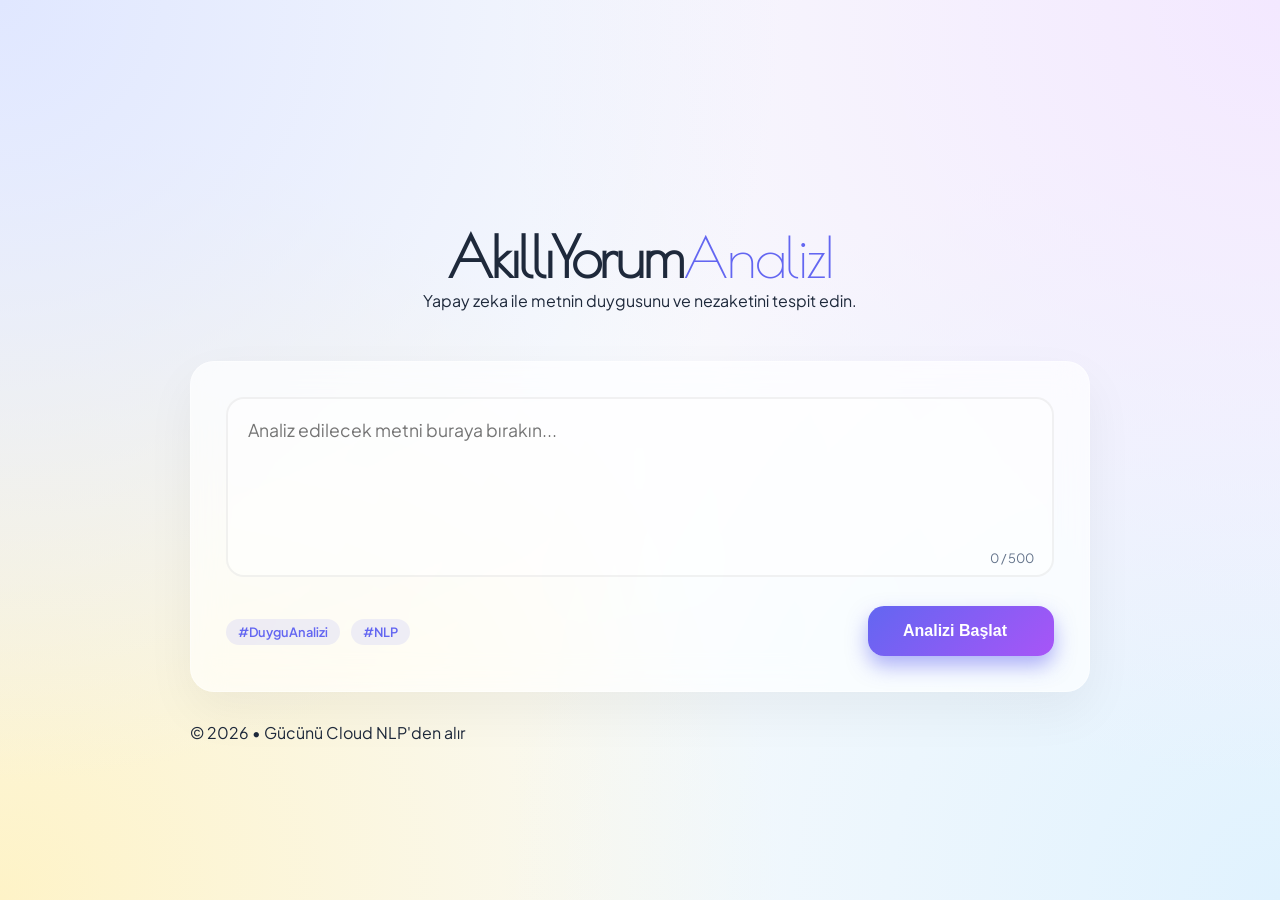
==== frontend/index.html @ a73bcc67 "feat: frontend ve backend resmi olarak birleştirildi" ====
<!DOCTYPE html>
<html lang="tr">
<head>
    <meta charset="UTF-8">
    <meta name="viewport" content="width=device-width, initial-scale=1.0">
    <title>SentimentAI | Akıllı Yorum Analizi</title>
    <link rel="preconnect" href="https://fonts.googleapis.com">
    <link rel="preconnect" href="https://fonts.gstatic.com" crossorigin>
    <link href="https://fonts.googleapis.com/css2?family=Plus+Jakarta+Sans:wght@300;400;600;800&family=Poiret+One&display=swap" rel="stylesheet">
    <link rel="stylesheet" href="https://cdnjs.cloudflare.com/ajax/libs/font-awesome/6.4.0/css/all.min.css">
    <link rel="stylesheet" href="style.css">
</head>
<body>
    <!-- Arka plan animasyon katmanı -->
    <div id="bg-canvas"></div>

    <div class="main-container">
        <header class="app-header">
            <div class="logo-icon"><i class="fas fa-brain-circuit"></i></div>
            <h1>AkıllıYorum<span>AnalizI</span></h1>
            <p>Yapay zeka ile metnin duygusunu ve nezaketini tespit edin.</p>
        </header>

        <main class="analysis-section">
            <div class="glass-card input-card">
                <div class="input-wrapper">
                    <textarea id="comment-input" placeholder="Analiz edilecek metni buraya bırakın..."></textarea>
                    <div class="char-count">0 / 500</div>
                </div>
                
                <div class="action-bar">
                    <div class="quick-tags">
                        <span>#DuyguAnalizi</span>
                        <span>#NLP</span>
                    </div>
                    <button id="analyze-btn" onclick="analizEt()">
                        <span id="btn-text">Analizi Başlat</span>
                        <i class="fas fa-sparkles"></i>
                        <div id="loader" class="loader hidden"></div>
                    </button>
                </div>
            </div>

            <!-- Sonuç Alanı -->
            <div id="result-container" class="glass-card result-card hidden">
                <div class="result-header">
                    <h2><i class="fas fa-chart-pie"></i> Analiz Raporu</h2>
                </div>
                
                <div class="results-grid">
                    <div class="result-item" id="sentiment-box">
                        <div class="item-info">
                            <h3>DUYGU DURUMU</h3>
                            <span id="sentiment-percent" class="percent-badge">0%</span>
                        </div>
                        <div class="status-display">
                            <i id="sentiment-icon" class="fas fa-smile"></i>
                            <p id="sentiment-label">Pozitif</p>
                        </div>
                        <div class="score-bar-bg">
                            <div id="sentiment-score-bar" class="score-bar"></div>
                        </div>
                    </div>

                    <div class="result-item" id="toxicity-box">
                        <div class="item-info">
                            <h3>GÜVENLİK (TOKSİKLİK)</h3>
                            <span id="toxicity-percent" class="percent-badge">0%</span>
                        </div>
                        <div class="status-display">
                            <i id="toxicity-icon" class="fas fa-shield-check"></i>
                            <p id="toxicity-label">Güvenli</p>
                        </div>
                        <div class="score-bar-bg">
                            <div id="toxicity-score-bar" class="score-bar"></div>
                        </div>
                    </div>
                </div>

                <div class="summary-box">
                    <p id="result-text-summary">Analiz yapılıyor...</p>
                </div>
            </div>
        </main>

        <footer class="app-footer">
            <p>© 2026 • Gücünü Cloud NLP'den alır</p>
        </footer>
    </div>

    <script src="script.js"></script>
</body>
</html>
---- frontend/style.css ----
:root {
    --primary: #6366f1;
    --primary-glow: rgba(99, 102, 241, 0.5);
    --secondary: #a855f7;
    --bg-dark: #0f172a;
    --card-bg: rgba(255, 255, 255, 0.7);
    --text-main: #1e293b;
    --text-soft: #64748b;
    --pos-color: #10b981;
    --neg-color: #ef4444;
    --glass-border: rgba(255, 255, 255, 0.4);
}

* {
    margin: 0;
    padding: 0;
    box-sizing: border-box;
}

body {
    font-family: 'Plus Jakarta Sans', sans-serif;
    background-color: var(--bg-dark);
    color: var(--text-main);
    min-height: 100vh;
    display: flex;
    justify-content: center;
    align-items: center;
    overflow-x: hidden;
}

/* Dinamik Mesh Arka Plan */
#bg-canvas {
    position: fixed;
    top: 0;
    left: 0;
    width: 100%;
    height: 100%;
    z-index: -2;
    background: radial-gradient(circle at 0% 0%, #e0e7ff 0%, transparent 50%),
                radial-gradient(circle at 100% 0%, #f3e8ff 0%, transparent 50%),
                radial-gradient(circle at 100% 100%, #e0f2fe 0%, transparent 50%),
                radial-gradient(circle at 0% 100%, #fef3c7 0%, transparent 50%);
    background-color: #f8fafc;
    animation: bgShift 20s ease infinite alternate;
}

@keyframes bgShift {
    0% { transform: scale(1); }
    100% { transform: scale(1.1); }
}

.main-container {
    width: 90%;
    max-width: 900px;
    z-index: 1;
    padding: 40px 0;
}

/* Başlık */
.app-header {
    text-align: center;
    margin-bottom: 50px;
}

.logo-icon {
    font-size: 2.5rem;
    color: var(--primary);
    margin-bottom: 15px;
    filter: drop-shadow(0 0 10px var(--primary-glow));
}

.app-header h1 {
    font-family: 'Poiret One', cursive;
    font-size: 3.5rem;
    font-weight: 800;
    letter-spacing: -2px;
}

.app-header h1 span {
    color: var(--primary);
    font-weight: 400;
}

/* Glassmorphism Kartları */
.glass-card {
    background: var(--card-bg);
    backdrop-filter: blur(16px) saturate(180%);
    -webkit-backdrop-filter: blur(16px) saturate(180%);
    border: 1px solid var(--glass-border);
    border-radius: 24px;
    padding: 35px;
    box-shadow: 0 20px 50px rgba(0, 0, 0, 0.05);
    margin-bottom: 30px;
    transition: transform 0.3s ease;
}

.input-card:hover {
    transform: translateY(-5px);
}

/* Textarea Düzenleme */
.input-wrapper {
    position: relative;
}

textarea {
    width: 100%;
    height: 180px;
    padding: 20px;
    border: 2px solid rgba(0, 0, 0, 0.05);
    border-radius: 18px;
    background: rgba(255, 255, 255, 0.5);
    font-family: inherit;
    font-size: 1.1rem;
    color: var(--text-main);
    resize: none;
    outline: none;
    transition: all 0.3s ease;
}

textarea:focus {
    background: white;
    border-color: var(--primary);
    box-shadow: 0 0 20px rgba(99, 102, 241, 0.1);
}

.char-count {
    position: absolute;
    bottom: 15px;
    right: 20px;
    font-size: 0.8rem;
    color: var(--text-soft);
}

/* Buton Tasarımı */
.action-bar {
    display: flex;
    justify-content: space-between;
    align-items: center;
    margin-top: 25px;
}

.quick-tags span {
    font-size: 0.8rem;
    background: rgba(99, 102, 241, 0.1);
    color: var(--primary);
    padding: 5px 12px;
    border-radius: 20px;
    margin-right: 8px;
    font-weight: 600;
}

button {
    background: linear-gradient(135deg, var(--primary), var(--secondary));
    color: white;
    border: none;
    padding: 16px 35px;
    border-radius: 16px;
    font-size: 1rem;
    font-weight: 700;
    cursor: pointer;
    display: flex;
    align-items: center;
    gap: 12px;
    transition: all 0.3s ease;
    box-shadow: 0 10px 20px var(--primary-glow);
}

button:hover {
    transform: scale(1.05);
    box-shadow: 0 15px 30px var(--primary-glow);
}

/* Sonuçlar Paneli */
.results-grid {
    display: grid;
    grid-template-columns: 1fr 1fr;
    gap: 25px;
    margin: 30px 0;
}

.result-item {
    background: rgba(255, 255, 255, 0.4);
    padding: 25px;
    border-radius: 20px;
    border: 1px solid rgba(255, 255, 255, 0.2);
}

.item-info {
    display: flex;
    justify-content: space-between;
    align-items: center;
    margin-bottom: 20px;
}

.item-info h3 {
    font-size: 0.75rem;
    letter-spacing: 1.5px;
    color: var(--text-soft);
}

.percent-badge {
    background: var(--text-main);
    color: white;
    padding: 4px 10px;
    border-radius: 8px;
    font-size: 0.85rem;
    font-weight: bold;
}

.status-display {
    text-align: center;
    margin-bottom: 20px;
}

.status-display i {
    font-size: 2.5rem;
    margin-bottom: 10px;
    display: block;
}

/* Progress Bar */
.score-bar-bg {
    width: 100%;
    height: 10px;
    background: rgba(0,0,0,0.05);
    border-radius: 10px;
    overflow: hidden;
}

.score-bar {
    height: 100%;
    width: 0%;
    border-radius: 10px;
    transition: width 1.5s cubic-bezier(0.17, 0.67, 0.83, 0.67);
    background: var(--primary);
}

/* Dinamik Renk Sınıfları */
.status-positive { color: var(--pos-color); }
.status-negative { color: var(--neg-color); }
.bg-positive { background: var(--pos-color) !important; }
.bg-negative { background: var(--neg-color) !important; }

.hidden { display: none; }

/* Harf Animasyonları */
.floating-char {
    position: fixed;
    pointer-events: none;
    font-family: 'Poiret One', cursive;
    color: var(--primary);
    opacity: 0.2;
    z-index: -1;
    user-select: none;
}

@keyframes floatUp {
    to {
        transform: translateY(-100vh) rotate(360deg);
        opacity: 0;
    }
}
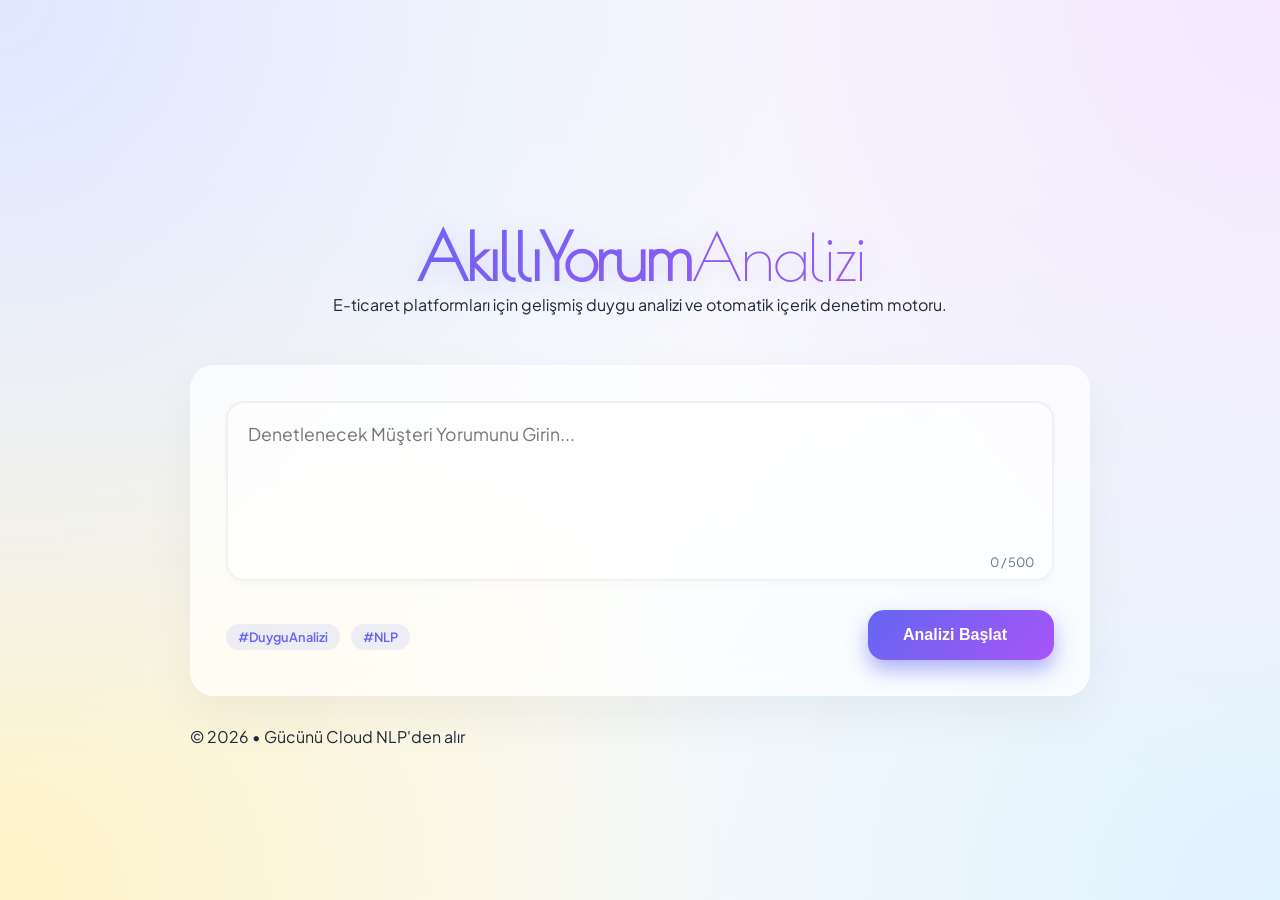
==== commit 98f259ce: "feat: YorumDenet AI markalaması, profesyonel dashboard düzeni ve akıllı denetim raporu eklendi" ====
--- a/frontend/index.html
+++ b/frontend/index.html
@@ -17,14 +17,14 @@
     <div class="main-container">
         <header class="app-header">
             <div class="logo-icon"><i class="fas fa-brain-circuit"></i></div>
-            <h1>AkıllıYorum<span>AnalizI</span></h1>
-            <p>Yapay zeka ile metnin duygusunu ve nezaketini tespit edin.</p>
+            <h1>AkıllıYorum<span>Analizi</span></h1>
+            <p>E-ticaret platformları için gelişmiş duygu analizi ve otomatik içerik denetim motoru.</p>
         </header>
 
         <main class="analysis-section">
             <div class="glass-card input-card">
                 <div class="input-wrapper">
-                    <textarea id="comment-input" placeholder="Analiz edilecek metni buraya bırakın..."></textarea>
+                    <textarea id="comment-input" placeholder="Denetlenecek Müşteri Yorumunu Girin..."></textarea>
                     <div class="char-count">0 / 500</div>
                 </div>
                 
@@ -88,6 +88,6 @@
         </footer>
     </div>
 
-    <script src="script.js"></script>
+    <script src="front.js"></script>
 </body>
 </html>
--- a/frontend/style.css
+++ b/frontend/style.css
@@ -260,4 +260,98 @@
         transform: translateY(-100vh) rotate(360deg);
         opacity: 0;
     }
+}
+/* --- PREMİUM DOKUNUŞLAR (CSS SONUNA EKLE) --- */
+
+/* Başlık ve Slogan Hiyerarşisi */
+.app-header h1 {
+    font-size: 4rem !important; /* Daha baskın bir başlık */
+    background: linear-gradient(135deg, var(--primary), var(--secondary));
+    -webkit-background-clip: text;
+    -webkit-text-fill-color: transparent;
+    filter: drop-shadow(0 4px 12px rgba(99, 102, 241, 0.2));
+}
+
+.app-header .subtitle {
+    font-size: 1.1rem;
+    color: var(--text-soft);
+    margin-top: 10px;
+    font-weight: 500;
+}
+
+/* Textarea Modernizasyonu */
+textarea {
+    transition: all 0.4s cubic-bezier(0.165, 0.84, 0.44, 1);
+    box-shadow: 0 4px 6px rgba(0, 0, 0, 0.02);
+}
+
+textarea:focus {
+    transform: translateY(-3px); /* Hafif yukarı kalkma efekti */
+    border-color: var(--primary);
+    box-shadow: 0 15px 35px rgba(99, 102, 241, 0.15);
+    background: white;
+}
+
+/* Buton Micro-Interactions */
+button {
+    transition: all 0.3s cubic-bezier(0.175, 0.885, 0.32, 1.275);
+    position: relative;
+    overflow: hidden;
+}
+
+button:hover {
+    transform: scale(1.04) translateY(-2px); /* Hover'da büyüme */
+    filter: brightness(1.1);
+}
+
+button:active {
+    transform: scale(0.96); /* Tıklama anında küçülme */
+}
+
+/* Progress Bar Parıltı Animasyonu */
+.score-bar {
+    position: relative;
+    box-shadow: 0 0 15px var(--primary-glow);
+}
+
+.score-bar::after {
+    content: '';
+    position: absolute;
+    top: 0; left: 0; right: 0; bottom: 0;
+    background: linear-gradient(90deg, transparent, rgba(255, 255, 255, 0.4), transparent);
+    animation: barShine 2.5s infinite;
+}
+
+@keyframes barShine {
+    0% { transform: translateX(-100%); }
+    100% { transform: translateX(100%); }
+}
+
+/* Sonuç Paneli Belirme Animasyonu */
+#result-container:not(.hidden) {
+    animation: panelPop 0.6s cubic-bezier(0.23, 1, 0.32, 1) forwards;
+}
+
+@keyframes panelPop {
+    from { opacity: 0; transform: translateY(30px) scale(0.98); }
+    to { opacity: 1; transform: translateY(0) scale(1); }
+}
+
+/* Rapor Kutusu (Alert Box) Animasyonu */
+#result-text-summary > div {
+    animation: slideIn 0.5s ease-out forwards;
+}
+
+@keyframes slideIn {
+    from { opacity: 0; transform: translateX(-15px); }
+    to { opacity: 1; transform: translateX(0); }
+}
+
+/* Spinner Animasyonu (Eğer loading ikonu kullanırsan) */
+.fa-spinner {
+    animation: spin 1s linear infinite;
+}
+
+@keyframes spin {
+    to { transform: rotate(360deg); }
 }
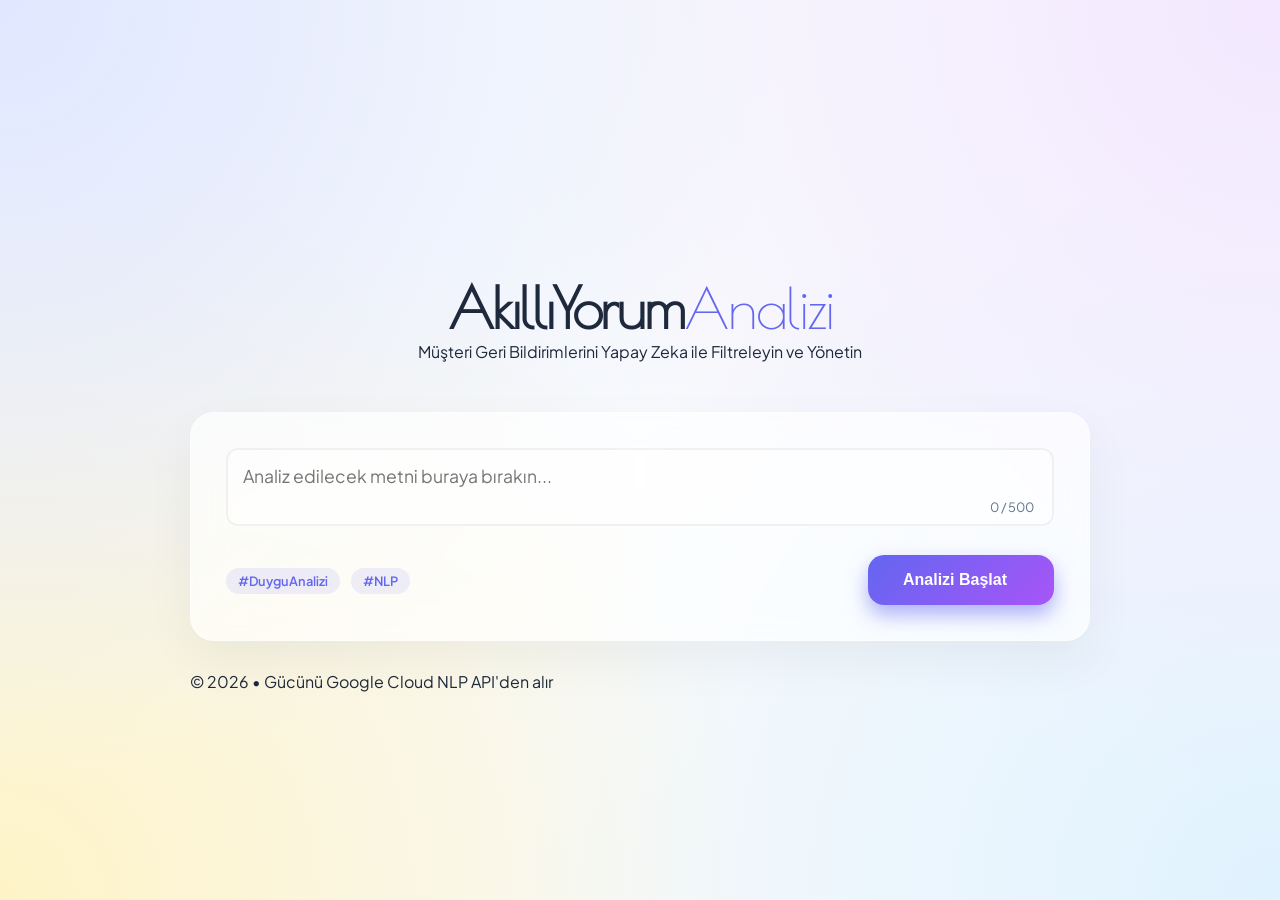
==== commit b45d8832: "fix: sentiment thresholds and safety logic optimized for e-commerce reviews" ====
--- a/frontend/index.html
+++ b/frontend/index.html
@@ -11,20 +11,19 @@
     <link rel="stylesheet" href="style.css">
 </head>
 <body>
-    <!-- Arka plan animasyon katmanı -->
     <div id="bg-canvas"></div>
 
     <div class="main-container">
         <header class="app-header">
             <div class="logo-icon"><i class="fas fa-brain-circuit"></i></div>
             <h1>AkıllıYorum<span>Analizi</span></h1>
-            <p>E-ticaret platformları için gelişmiş duygu analizi ve otomatik içerik denetim motoru.</p>
+            <p>Müşteri Geri Bildirimlerini Yapay Zeka ile Filtreleyin ve Yönetin</p>
         </header>
 
         <main class="analysis-section">
             <div class="glass-card input-card">
                 <div class="input-wrapper">
-                    <textarea id="comment-input" placeholder="Denetlenecek Müşteri Yorumunu Girin..."></textarea>
+                    <textarea id="comment-input" placeholder="Analiz edilecek metni buraya bırakın..."></textarea>
                     <div class="char-count">0 / 500</div>
                 </div>
                 
@@ -36,7 +35,6 @@
                     <button id="analyze-btn" onclick="analizEt()">
                         <span id="btn-text">Analizi Başlat</span>
                         <i class="fas fa-sparkles"></i>
-                        <div id="loader" class="loader hidden"></div>
                     </button>
                 </div>
             </div>
@@ -78,13 +76,23 @@
                 </div>
 
                 <div class="summary-box">
-                    <p id="result-text-summary">Analiz yapılıyor...</p>
+                    <div id="result-text-summary">Analiz yapılıyor...</div>
+                    
+                    <!-- TEKNİK SHOWCASE BUTONU (KARTIN İÇİNDE) -->
+                    <div class="api-showcase-area">
+                        <button onclick="toggleJson()" class="api-btn">
+                            <i class="fas fa-code"></i> Teknik API Yanıtını Görüntüle
+                        </button>
+                        <div id="json-viewer" class="hidden">
+                            <pre><code id="raw-response-code"></code></pre>
+                        </div>
+                    </div>
                 </div>
             </div>
         </main>
 
         <footer class="app-footer">
-            <p>© 2026 • Gücünü Cloud NLP'den alır</p>
+            <p>© 2026 • Gücünü Google Cloud NLP API'den alır</p>
         </footer>
     </div>
 
--- a/frontend/style.css
+++ b/frontend/style.css
@@ -105,17 +105,17 @@
 
 textarea {
     width: 100%;
-    height: 180px;
-    padding: 20px;
+    min-height: 60px; /* Başlangıçta daha küçük ve zarif */
+    max-height: 300px; /* Çok aşırı uzayıp sayfayı bozmasın diye bir sınır */
+    padding: 15px;
     border: 2px solid rgba(0, 0, 0, 0.05);
-    border-radius: 18px;
+    border-radius: 12px;
     background: rgba(255, 255, 255, 0.5);
     font-family: inherit;
     font-size: 1.1rem;
-    color: var(--text-main);
-    resize: none;
-    outline: none;
-    transition: all 0.3s ease;
+    resize: none; /* Manuel büyütme kutucuğunu kapattık, sistem kendi büyüyecek */
+    overflow-y: hidden; /* Scroll çubuğunu gizliyoruz ki çirkin durmasın */
+    transition: border-color 0.3s ease;
 }
 
 textarea:focus {
@@ -261,97 +261,51 @@
         opacity: 0;
     }
 }
-/* --- PREMİUM DOKUNUŞLAR (CSS SONUNA EKLE) --- */
-
-/* Başlık ve Slogan Hiyerarşisi */
-.app-header h1 {
-    font-size: 4rem !important; /* Daha baskın bir başlık */
-    background: linear-gradient(135deg, var(--primary), var(--secondary));
-    -webkit-background-clip: text;
-    -webkit-text-fill-color: transparent;
-    filter: drop-shadow(0 4px 12px rgba(99, 102, 241, 0.2));
-}
-
-.app-header .subtitle {
-    font-size: 1.1rem;
-    color: var(--text-soft);
-    margin-top: 10px;
-    font-weight: 500;
-}
-
-/* Textarea Modernizasyonu */
-textarea {
-    transition: all 0.4s cubic-bezier(0.165, 0.84, 0.44, 1);
-    box-shadow: 0 4px 6px rgba(0, 0, 0, 0.02);
-}
-
-textarea:focus {
-    transform: translateY(-3px); /* Hafif yukarı kalkma efekti */
-    border-color: var(--primary);
-    box-shadow: 0 15px 35px rgba(99, 102, 241, 0.15);
-    background: white;
-}
-
-/* Buton Micro-Interactions */
-button {
-    transition: all 0.3s cubic-bezier(0.175, 0.885, 0.32, 1.275);
-    position: relative;
-    overflow: hidden;
-}
-
-button:hover {
-    transform: scale(1.04) translateY(-2px); /* Hover'da büyüme */
-    filter: brightness(1.1);
-}
-
-button:active {
-    transform: scale(0.96); /* Tıklama anında küçülme */
-}
-
-/* Progress Bar Parıltı Animasyonu */
-.score-bar {
-    position: relative;
-    box-shadow: 0 0 15px var(--primary-glow);
-}
-
-.score-bar::after {
-    content: '';
-    position: absolute;
-    top: 0; left: 0; right: 0; bottom: 0;
-    background: linear-gradient(90deg, transparent, rgba(255, 255, 255, 0.4), transparent);
-    animation: barShine 2.5s infinite;
-}
-
-@keyframes barShine {
-    0% { transform: translateX(-100%); }
-    100% { transform: translateX(100%); }
-}
-
-/* Sonuç Paneli Belirme Animasyonu */
-#result-container:not(.hidden) {
-    animation: panelPop 0.6s cubic-bezier(0.23, 1, 0.32, 1) forwards;
-}
-
-@keyframes panelPop {
-    from { opacity: 0; transform: translateY(30px) scale(0.98); }
-    to { opacity: 1; transform: translateY(0) scale(1); }
-}
-
-/* Rapor Kutusu (Alert Box) Animasyonu */
-#result-text-summary > div {
-    animation: slideIn 0.5s ease-out forwards;
-}
-
-@keyframes slideIn {
-    from { opacity: 0; transform: translateX(-15px); }
-    to { opacity: 1; transform: translateX(0); }
-}
-
-/* Spinner Animasyonu (Eğer loading ikonu kullanırsan) */
-.fa-spinner {
-    animation: spin 1s linear infinite;
-}
-
-@keyframes spin {
-    to { transform: rotate(360deg); }
-}+
+.api-badge {
+    font-size: 0.65rem;
+    padding: 2px 8px;
+    border-radius: 4px;
+    background: rgba(99, 102, 241, 0.1);
+    color: var(--primary);
+    border: 1px solid rgba(99, 102, 241, 0.2);
+    margin-left: 10px;
+}
+
+.api-showcase-area {
+    margin-top: 20px;
+    padding-top: 15px;
+    border-top: 1px solid rgba(0,0,0,0.05);
+    text-align: center;
+}
+
+.api-btn {
+    background: transparent !important;
+    color: #6366f1 !important;
+    border: 1px solid #6366f1 !important;
+    box-shadow: none !important;
+    font-size: 0.8rem !important;
+    padding: 8px 15px !important;
+    cursor: pointer;
+}
+
+#json-viewer {
+    display: none; /* Başlangıçta gizli */
+    margin-top: 15px;
+    background: #1e293b;
+    color: #4ade80; /* Daha "hacker/terminal" yeşili */
+    padding: 15px;
+    border-radius: 10px;
+    text-align: left;
+    font-size: 0.85rem;
+    overflow: auto; /* İçerik taşarsa scroll çıkar */
+    max-height: 400px; /* Çok uzayıp gitmesin */
+    white-space: pre-wrap; /* JSON formatını korur */
+    word-wrap: break-word;
+}
+
+#json-viewer.show {
+    display: block; /* Butona basınca açılması için */
+}
+
+.hidden { display: none; }
